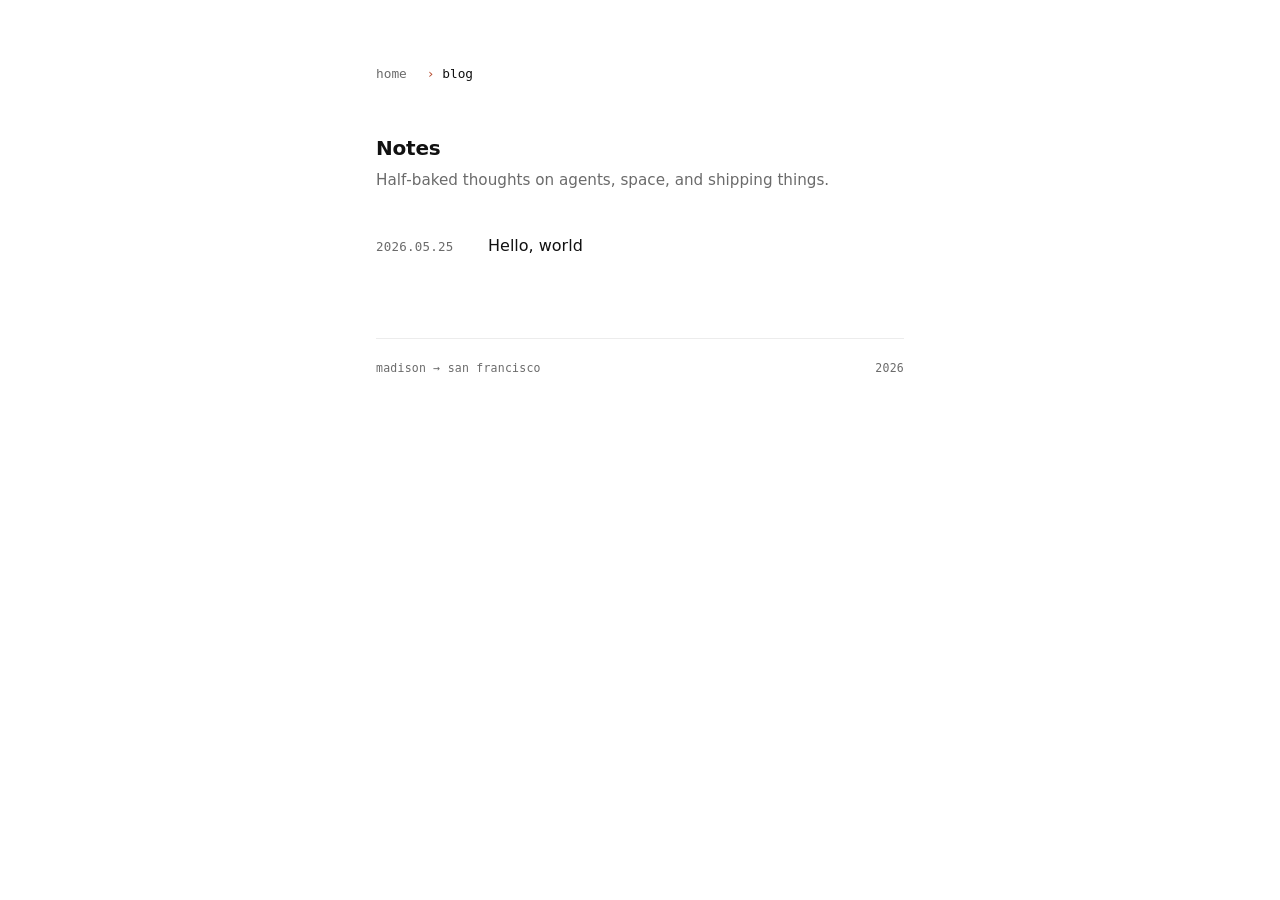
==== blog/index.html @ 32b1a11f "add blog, extract shared css, nav + footer" ====
<!DOCTYPE html>
<html lang="en">
<head>
  <meta charset="UTF-8">
  <meta name="viewport" content="width=device-width, initial-scale=1.0">
  <title>Blog · Krishang Mittal</title>
  <meta name="description" content="Notes on AI agents, space, building things.">
  <meta property="og:title" content="Krishang Mittal — Blog">
  <meta property="og:url" content="https://krishangmittal.com/blog/">
  <link rel="icon" href="data:image/svg+xml,<svg xmlns=%22http://www.w3.org/2000/svg%22 viewBox=%220 0 100 100%22><text y=%22.9em%22 font-size=%2290%22>k</text></svg>">
  <link rel="stylesheet" href="/style.css">
</head>
<body>
  <nav class="site">
    <a href="/">home</a>
    <a href="/blog/" class="here">blog</a>
  </nav>

  <h1>Notes</h1>
  <p class="tag">Half&#8209;baked thoughts on agents, space, and shipping things.</p>

  <ul class="posts">
    <li>
      <time datetime="2026-05-25">2026.05.25</time>
      <a href="/blog/hello-world/">Hello, world</a>
    </li>
  </ul>

  <footer>
    <span>madison → san francisco</span>
    <span>2026</span>
  </footer>
</body>
</html>
---- style.css ----
:root {
  color-scheme: light dark;
  --fg: #111;
  --bg: #fff;
  --muted: #6b6b6b;
  --rule: #ececec;
  --accent: #b54a2d;
  --mono: ui-monospace, "SF Mono", Menlo, Consolas, monospace;
}

@media (prefers-color-scheme: dark) {
  :root {
    --fg: #ececec;
    --bg: #0d0d0d;
    --muted: #8a8a8a;
    --rule: #1f1f1f;
    --accent: #ff9072;
  }
}

* { box-sizing: border-box; }

html, body { margin: 0; padding: 0; }

body {
  font-family: -apple-system, BlinkMacSystemFont, "SF Pro Text", "Inter", system-ui, sans-serif;
  max-width: 36rem;
  margin: 0 auto;
  padding: 4rem 1.5rem 0;
  line-height: 1.6;
  color: var(--fg);
  background: var(--bg);
  font-size: 16px;
  -webkit-font-smoothing: antialiased;
}

::selection {
  background: var(--accent);
  color: #fff;
}

a {
  color: var(--fg);
  text-decoration: underline;
  text-underline-offset: 3px;
  text-decoration-thickness: 1px;
  transition: color 120ms ease;
}
a:hover { color: var(--accent); }

h1 {
  font-size: 1.25rem;
  font-weight: 600;
  margin: 0 0 0.25rem;
  letter-spacing: -0.01em;
}

h2 {
  font-size: 0.8rem;
  font-weight: 600;
  text-transform: uppercase;
  letter-spacing: 0.1em;
  color: var(--muted);
  margin: 2.25rem 0 0.75rem;
}

p, ul { margin: 0 0 1rem; }
ul { padding-left: 1.1rem; }
li { margin-bottom: 0.35rem; }
em { font-style: normal; font-weight: 500; }

nav.site {
  font-family: var(--mono);
  font-size: 0.8rem;
  margin-bottom: 3rem;
  display: flex;
  gap: 1.25rem;
  color: var(--muted);
}
nav.site a {
  text-decoration: none;
  color: var(--muted);
}
nav.site a:hover { color: var(--accent); }
nav.site a.here {
  color: var(--fg);
}
nav.site a.here::before {
  content: "› ";
  color: var(--accent);
}

.tag {
  color: var(--muted);
  margin: 0 0 2.5rem;
  font-size: 0.95rem;
}

.links a { margin-right: 1.25rem; }

footer {
  margin: 5rem 0 3rem;
  padding-top: 1.25rem;
  border-top: 1px solid var(--rule);
  color: var(--muted);
  font-family: var(--mono);
  font-size: 0.72rem;
  display: flex;
  justify-content: space-between;
  letter-spacing: 0.02em;
}

/* blog post list */
ul.posts {
  list-style: none;
  padding: 0;
  margin-top: 0.5rem;
}
ul.posts li {
  display: flex;
  gap: 1.5rem;
  margin-bottom: 0.6rem;
  align-items: baseline;
}
ul.posts time {
  font-family: var(--mono);
  color: var(--muted);
  font-size: 0.78rem;
  min-width: 5.5rem;
  letter-spacing: 0.02em;
}
ul.posts a {
  text-decoration: none;
}
ul.posts a:hover {
  text-decoration: underline;
  text-underline-offset: 3px;
}

/* blog post body */
article.post h1 {
  font-size: 1.5rem;
  font-weight: 600;
  margin-bottom: 0.4rem;
  letter-spacing: -0.015em;
}
article.post .meta {
  font-family: var(--mono);
  color: var(--muted);
  font-size: 0.78rem;
  margin-bottom: 2.5rem;
  letter-spacing: 0.02em;
}
article.post p { margin-bottom: 1.2rem; }
article.post blockquote {
  border-left: 2px solid var(--accent);
  margin: 1.5rem 0;
  padding: 0.1rem 0 0.1rem 1.2rem;
  color: var(--muted);
  font-style: italic;
}
article.post code {
  font-family: var(--mono);
  font-size: 0.88em;
  background: var(--rule);
  padding: 0.1rem 0.35rem;
  border-radius: 3px;
}
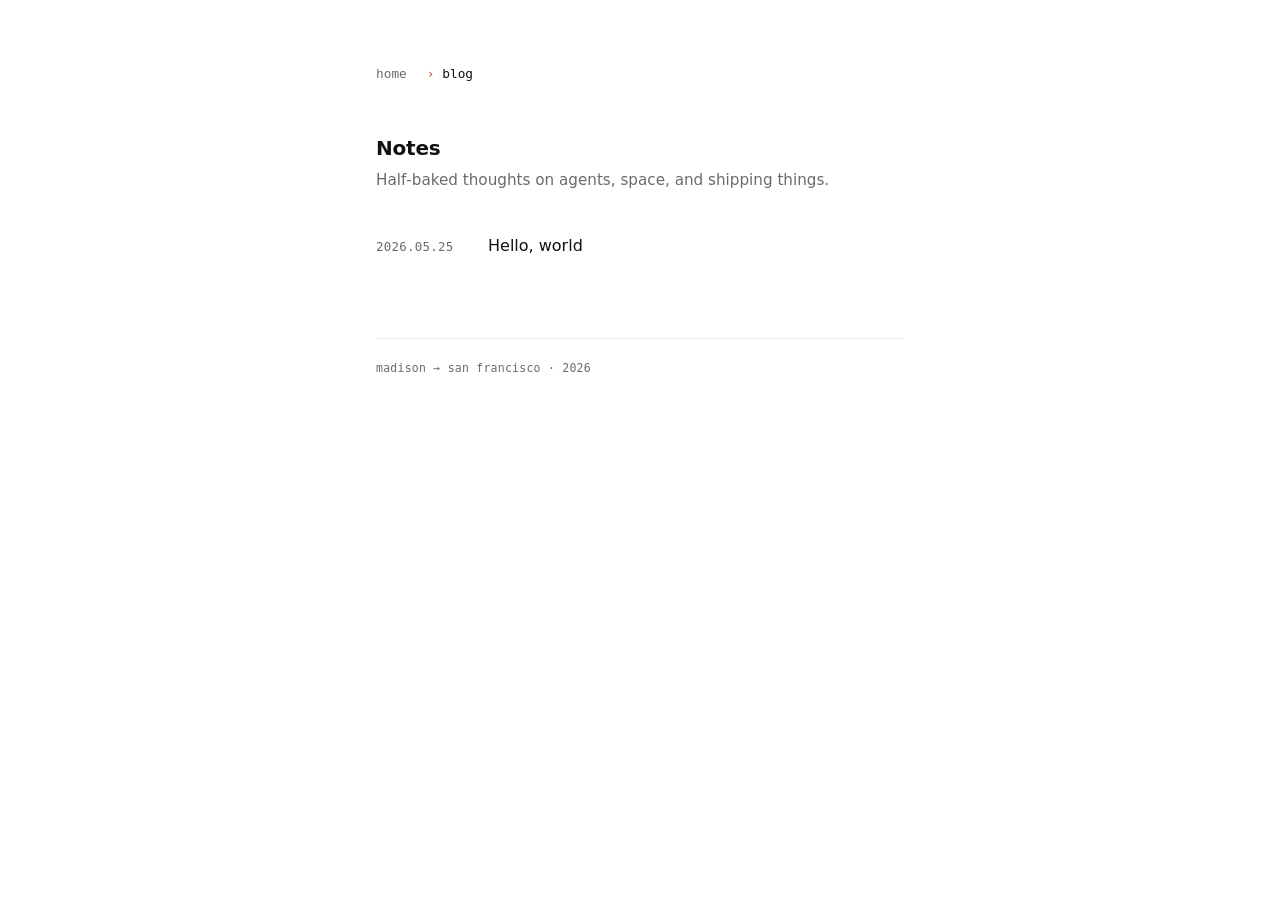
==== commit fcbea5b2: "add per-page view counter in footer" ====
--- a/blog/index.html
+++ b/blog/index.html
@@ -27,8 +27,9 @@
   </ul>
 
   <footer>
-    <span>madison → san francisco</span>
-    <span>2026</span>
+    <span>madison → san francisco · 2026</span>
+    <span class="visits"></span>
   </footer>
+  <script src="/counter.js" defer></script>
 </body>
 </html>
--- a/style.css
+++ b/style.css
@@ -107,7 +107,14 @@
   font-size: 0.72rem;
   display: flex;
   justify-content: space-between;
+  gap: 1rem;
   letter-spacing: 0.02em;
+}
+footer a { color: var(--muted); text-decoration: none; }
+footer a:hover { color: var(--accent); }
+.visits {
+  color: var(--muted);
+  font-family: var(--mono);
 }
 
 /* blog post list */
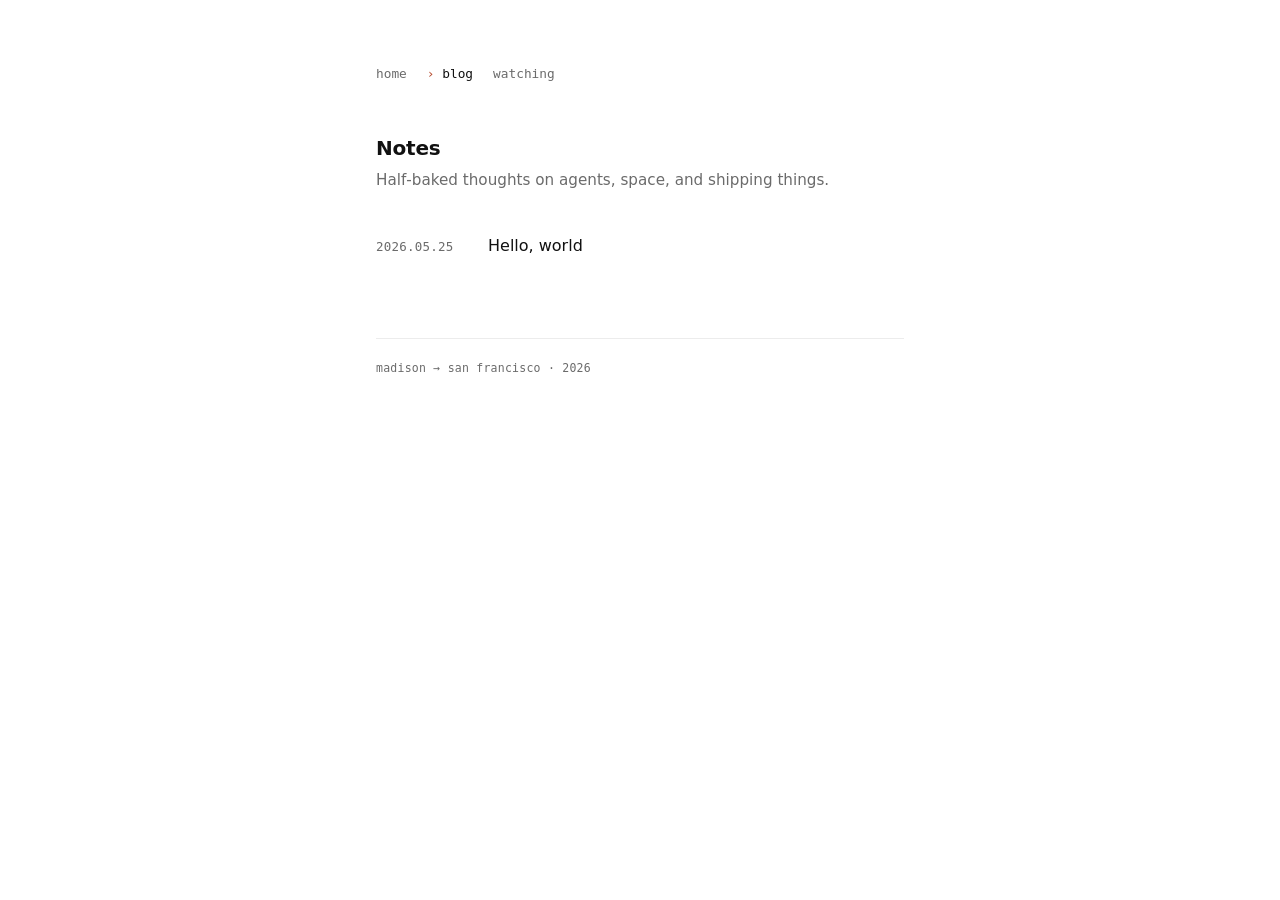
==== commit 2820585e: "add /watching page with poster + rating" ====
--- a/blog/index.html
+++ b/blog/index.html
@@ -14,6 +14,7 @@
   <nav class="site">
     <a href="/">home</a>
     <a href="/blog/" class="here">blog</a>
+    <a href="/watching/">watching</a>
   </nav>
 
   <h1>Notes</h1>
--- a/style.css
+++ b/style.css
@@ -144,6 +144,48 @@
   text-underline-offset: 3px;
 }
 
+/* watching list */
+ul.films {
+  list-style: none;
+  padding: 0;
+  margin: 0.5rem 0 0;
+}
+ul.films li {
+  display: flex;
+  gap: 1.1rem;
+  margin-bottom: 1.4rem;
+  align-items: center;
+}
+ul.films img {
+  width: 64px;
+  height: 96px;
+  object-fit: cover;
+  border-radius: 3px;
+  background: var(--rule);
+  flex-shrink: 0;
+}
+ul.films .info {
+  display: flex;
+  flex-direction: column;
+  gap: 0.2rem;
+  min-width: 0;
+}
+ul.films .title {
+  font-weight: 500;
+  font-size: 0.98rem;
+  letter-spacing: -0.005em;
+}
+ul.films .meta {
+  font-family: var(--mono);
+  font-size: 0.74rem;
+  color: var(--muted);
+  letter-spacing: 0.02em;
+}
+ul.films .rating {
+  color: var(--accent);
+  font-weight: 600;
+}
+
 /* blog post body */
 article.post h1 {
   font-size: 1.5rem;
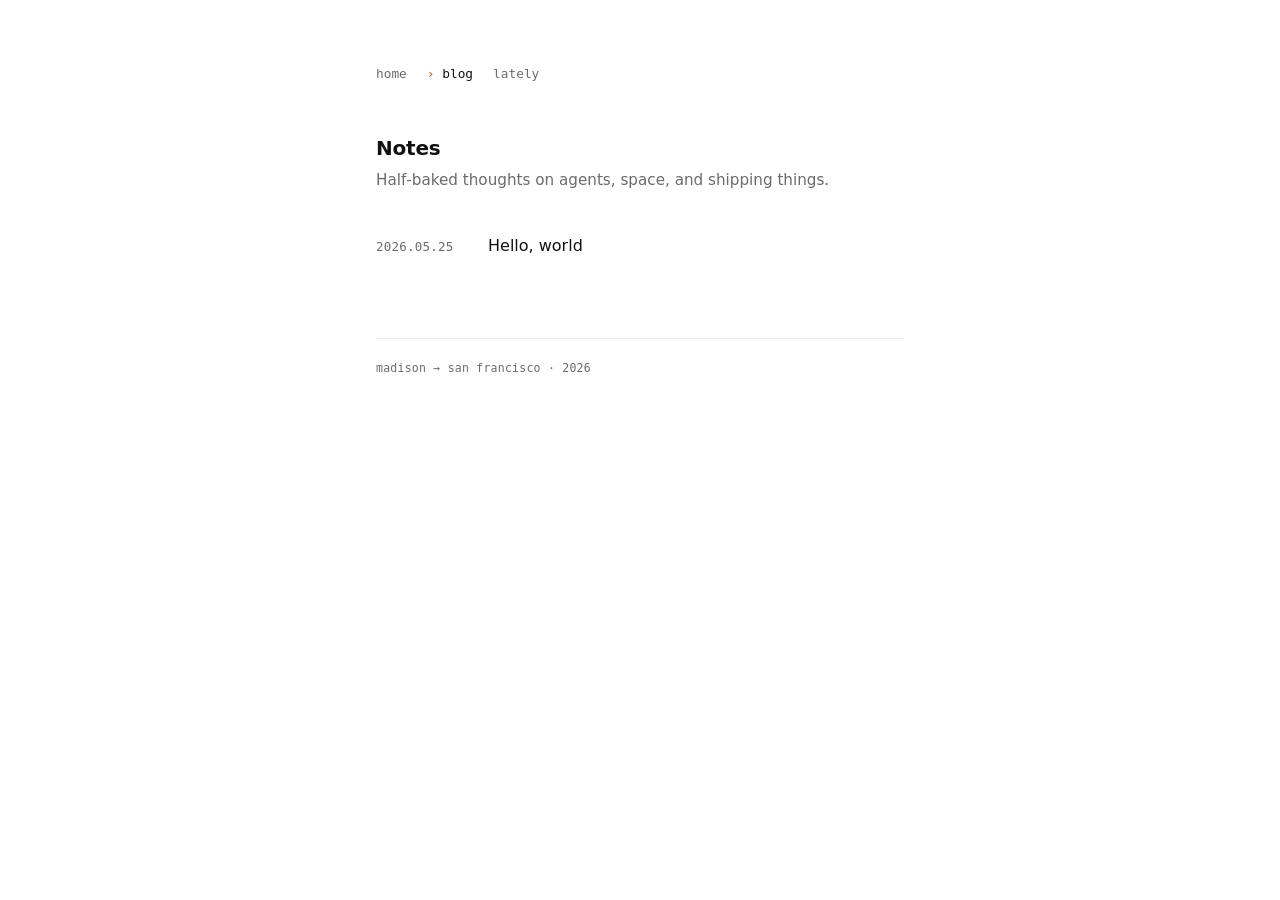
==== commit 71127bbb: "rename watching → lately, add books section" ====
--- a/blog/index.html
+++ b/blog/index.html
@@ -14,7 +14,7 @@
   <nav class="site">
     <a href="/">home</a>
     <a href="/blog/" class="here">blog</a>
-    <a href="/watching/">watching</a>
+    <a href="/lately/">lately</a>
   </nav>
 
   <h1>Notes</h1>
--- a/style.css
+++ b/style.css
@@ -144,46 +144,69 @@
   text-underline-offset: 3px;
 }
 
-/* watching list */
-ul.films {
+/* lately grids (books + films) */
+ul.films, ul.books {
   list-style: none;
   padding: 0;
   margin: 0.5rem 0 0;
-}
-ul.films li {
-  display: flex;
-  gap: 1.1rem;
-  margin-bottom: 1.4rem;
-  align-items: center;
-}
-ul.films img {
-  width: 64px;
-  height: 96px;
+  display: grid;
+  grid-template-columns: repeat(auto-fill, minmax(140px, 1fr));
+  gap: 1.75rem 1.1rem;
+}
+ul.films li, ul.books li {
+  list-style: none;
+  display: flex;
+  flex-direction: column;
+}
+ul.films li::marker, ul.books li::marker { content: ""; }
+ul.films img, ul.books img {
+  width: 100%;
+  aspect-ratio: 2 / 3;
+  height: auto;
   object-fit: cover;
-  border-radius: 3px;
+  border-radius: 4px;
   background: var(--rule);
-  flex-shrink: 0;
-}
-ul.films .info {
+  display: block;
+  box-shadow: 0 1px 3px rgba(0, 0, 0, 0.08);
+  transition: transform 180ms ease, box-shadow 180ms ease;
+}
+ul.films li:hover img, ul.books li:hover img {
+  transform: translateY(-2px);
+  box-shadow: 0 6px 18px rgba(0, 0, 0, 0.12);
+}
+ul.films .info, ul.books .info {
   display: flex;
   flex-direction: column;
-  gap: 0.2rem;
-  min-width: 0;
-}
-ul.films .title {
+  gap: 0.15rem;
+  margin-top: 0.7rem;
+}
+ul.films .title, ul.books .title {
   font-weight: 500;
-  font-size: 0.98rem;
+  font-size: 0.88rem;
+  line-height: 1.3;
   letter-spacing: -0.005em;
 }
-ul.films .meta {
-  font-family: var(--mono);
-  font-size: 0.74rem;
+ul.films .meta, ul.books .meta {
+  font-family: var(--mono);
+  font-size: 0.7rem;
   color: var(--muted);
   letter-spacing: 0.02em;
 }
 ul.films .rating {
   color: var(--accent);
   font-weight: 600;
+}
+
+p.empty {
+  color: var(--muted);
+  font-family: var(--mono);
+  font-size: 0.78rem;
+  margin: 0.5rem 0 0;
+  font-style: italic;
+}
+
+body.wide {
+  max-width: 48rem;
 }
 
 /* blog post body */
